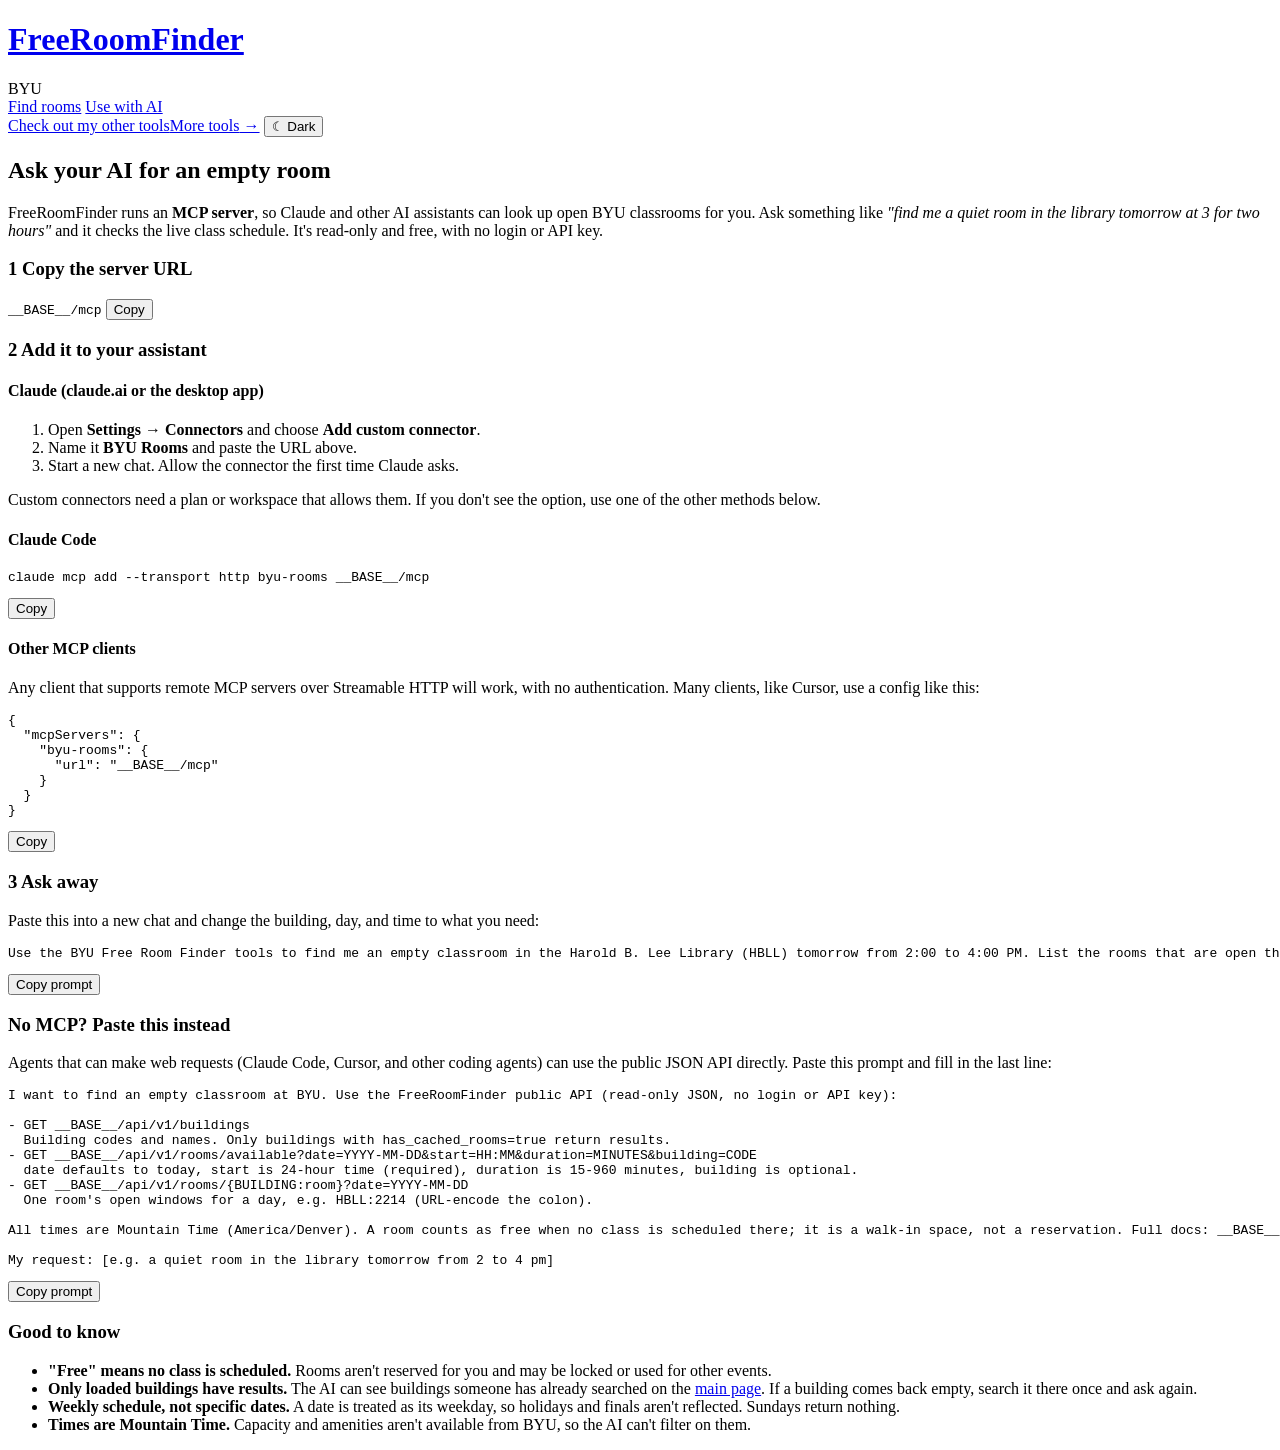
==== frontend/ai.html @ 0992cf2a "add "Use with AI" page and header nav with portfolio link New /ai page explains how to connect the M" ====
<!DOCTYPE html>
<html lang="en">
<head>
  <meta charset="UTF-8">
  <meta name="viewport" content="width=device-width, initial-scale=1.0">
  <title>Use with AI – FreeRoomFinder</title>
  <link rel="icon" type="image/svg+xml" href="/static/favicon.svg">
  <link rel="stylesheet" href="/static/style.css">
</head>
<body>

<header>
  <h1><a href="/" class="home-link">FreeRoomFinder</a></h1>
  <span class="term-label">BYU</span>
  <span class="header-break"></span>
  <nav class="header-nav">
    <a href="/">Find rooms</a>
    <a href="/ai" aria-current="page">Use with AI</a>
  </nav>
  <a class="other-tools" href="https://willholland.dev" target="_blank" rel="noopener"><span class="long-label">Check out my other tools</span><span class="short-label">More tools</span> &rarr;</a>
  <button class="theme-toggle" id="btn-theme">&#9790; Dark</button>
</header>

<main class="ai-page">

  <section class="ai-intro">
    <h2>Ask your AI for an empty room</h2>
    <p>FreeRoomFinder runs an <strong>MCP server</strong>, so Claude and other AI assistants can look up open BYU classrooms for you. Ask something like <em>"find me a quiet room in the library tomorrow at 3 for two hours"</em> and it checks the live class schedule. It's read-only and free, with no login or API key.</p>
  </section>

  <section class="card ai-card">
    <h3><span class="step-num">1</span> Copy the server URL</h3>
    <div class="copy-row">
      <code class="copy-target" id="mcp-url" data-fill>__BASE__/mcp</code>
      <button class="copy-btn" data-copy="mcp-url">Copy</button>
    </div>
  </section>

  <section class="card ai-card">
    <h3><span class="step-num">2</span> Add it to your assistant</h3>

    <h4>Claude (claude.ai or the desktop app)</h4>
    <ol>
      <li>Open <strong>Settings → Connectors</strong> and choose <strong>Add custom connector</strong>.</li>
      <li>Name it <strong>BYU Rooms</strong> and paste the URL above.</li>
      <li>Start a new chat. Allow the connector the first time Claude asks.</li>
    </ol>
    <p class="muted-note">Custom connectors need a plan or workspace that allows them. If you don't see the option, use one of the other methods below.</p>

    <h4>Claude Code</h4>
    <div class="copy-block">
      <pre><code id="cmd-claude-code" data-fill>claude mcp add --transport http byu-rooms __BASE__/mcp</code></pre>
      <button class="copy-btn" data-copy="cmd-claude-code">Copy</button>
    </div>

    <h4>Other MCP clients</h4>
    <p>Any client that supports remote MCP servers over Streamable HTTP will work, with no authentication. Many clients, like Cursor, use a config like this:</p>
    <div class="copy-block">
      <pre><code id="cfg-json" data-fill>{
  "mcpServers": {
    "byu-rooms": {
      "url": "__BASE__/mcp"
    }
  }
}</code></pre>
      <button class="copy-btn" data-copy="cfg-json">Copy</button>
    </div>
  </section>

  <section class="card ai-card">
    <h3><span class="step-num">3</span> Ask away</h3>
    <p>Paste this into a new chat and change the building, day, and time to what you need:</p>
    <div class="copy-block prompt-block">
      <pre><code id="prompt-mcp">Use the BYU Free Room Finder tools to find me an empty classroom in the Harold B. Lee Library (HBLL) tomorrow from 2:00 to 4:00 PM. List the rooms that are open the whole time first, then any that are only open for part of it.</code></pre>
      <button class="copy-btn" data-copy="prompt-mcp">Copy prompt</button>
    </div>
  </section>

  <section class="card ai-card">
    <h3>No MCP? Paste this instead</h3>
    <p>Agents that can make web requests (Claude Code, Cursor, and other coding agents) can use the public JSON API directly. Paste this prompt and fill in the last line:</p>
    <div class="copy-block prompt-block">
      <pre><code id="prompt-api" data-fill>I want to find an empty classroom at BYU. Use the FreeRoomFinder public API (read-only JSON, no login or API key):

- GET __BASE__/api/v1/buildings
  Building codes and names. Only buildings with has_cached_rooms=true return results.
- GET __BASE__/api/v1/rooms/available?date=YYYY-MM-DD&amp;start=HH:MM&amp;duration=MINUTES&amp;building=CODE
  date defaults to today, start is 24-hour time (required), duration is 15-960 minutes, building is optional.
- GET __BASE__/api/v1/rooms/{BUILDING:room}?date=YYYY-MM-DD
  One room's open windows for a day, e.g. HBLL:2214 (URL-encode the colon).

All times are Mountain Time (America/Denver). A room counts as free when no class is scheduled there; it is a walk-in space, not a reservation. Full docs: __BASE__/api/v1/docs

My request: [e.g. a quiet room in the library tomorrow from 2 to 4 pm]</code></pre>
      <button class="copy-btn" data-copy="prompt-api">Copy prompt</button>
    </div>
  </section>

  <section class="card ai-card ai-notes">
    <h3>Good to know</h3>
    <ul>
      <li><strong>"Free" means no class is scheduled.</strong> Rooms aren't reserved for you and may be locked or used for other events.</li>
      <li><strong>Only loaded buildings have results.</strong> The AI can see buildings someone has already searched on the <a href="/">main page</a>. If a building comes back empty, search it there once and ask again.</li>
      <li><strong>Weekly schedule, not specific dates.</strong> A date is treated as its weekday, so holidays and finals aren't reflected. Sundays return nothing.</li>
      <li><strong>Times are Mountain Time.</strong> Capacity and amenities aren't available from BYU, so the AI can't filter on them.</li>
    </ul>
  </section>

</main>

<script src="/static/ai.js"></script>
</body>
</html>
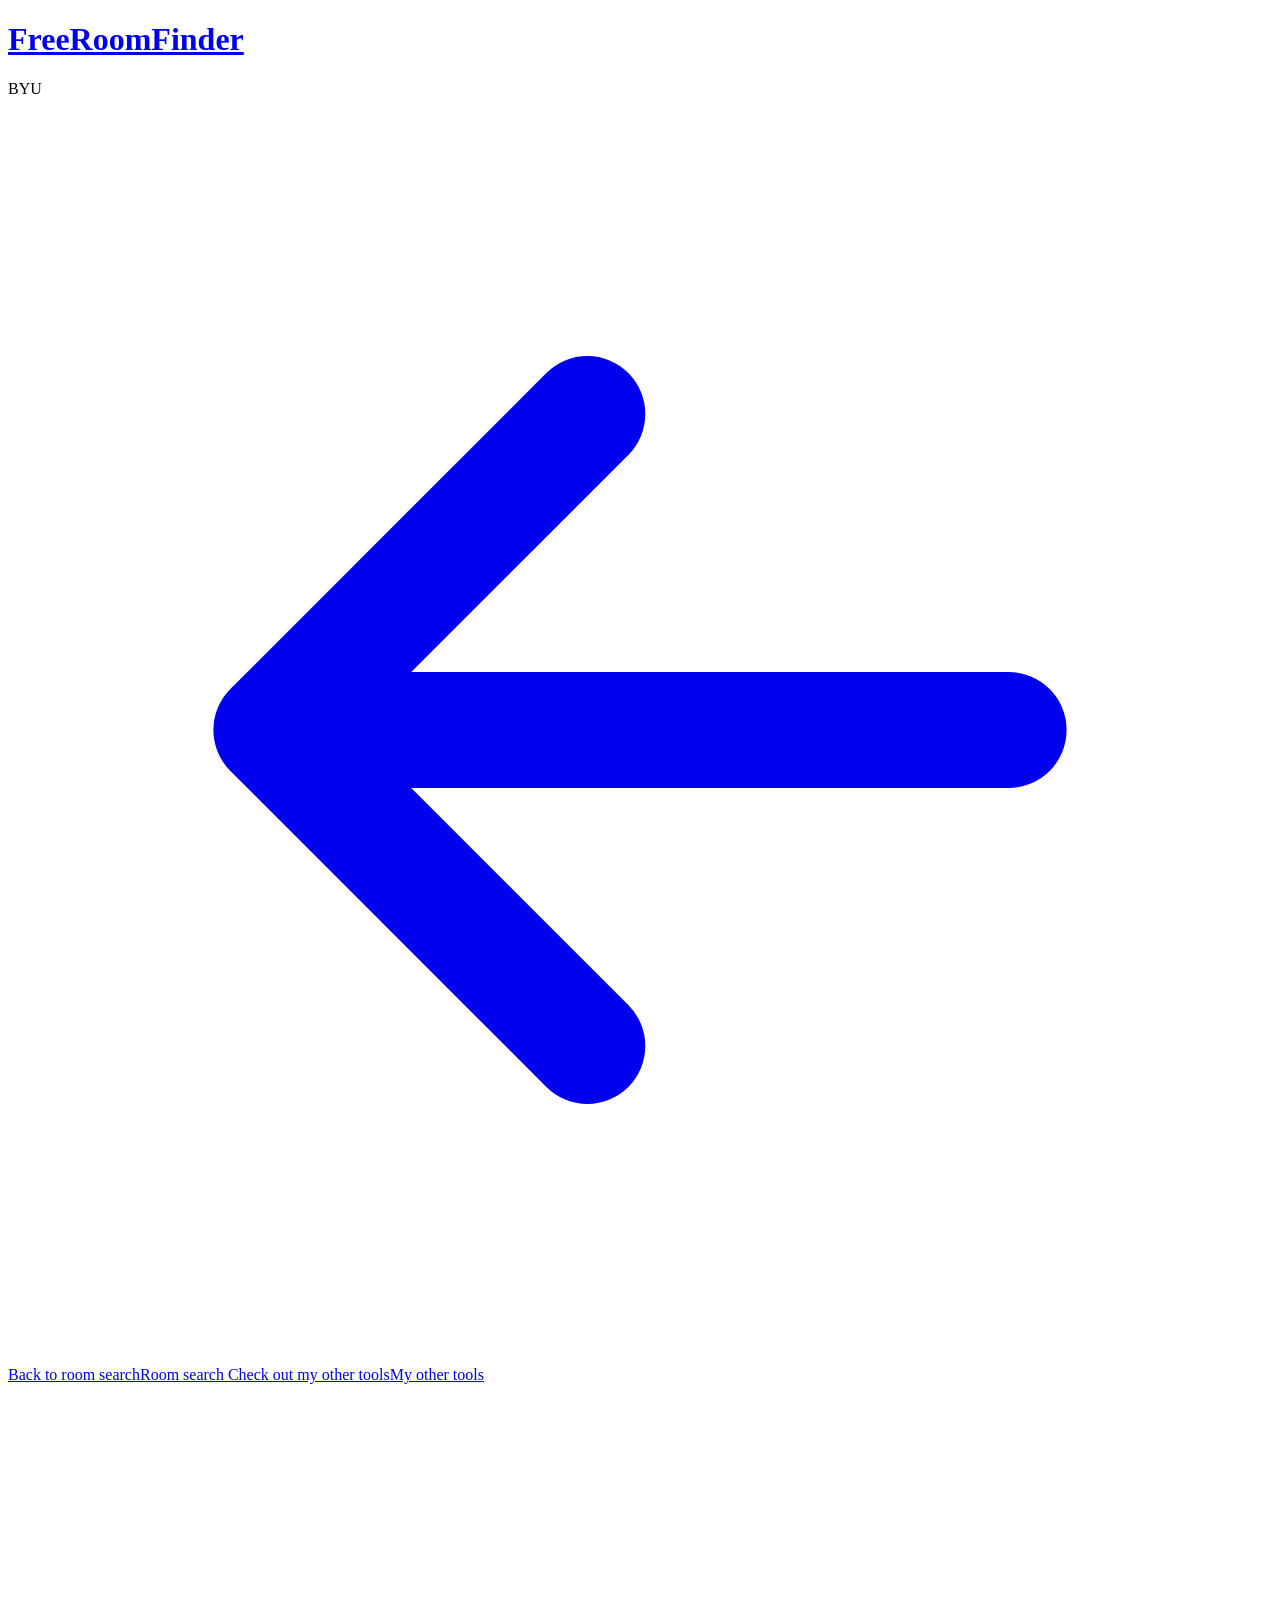
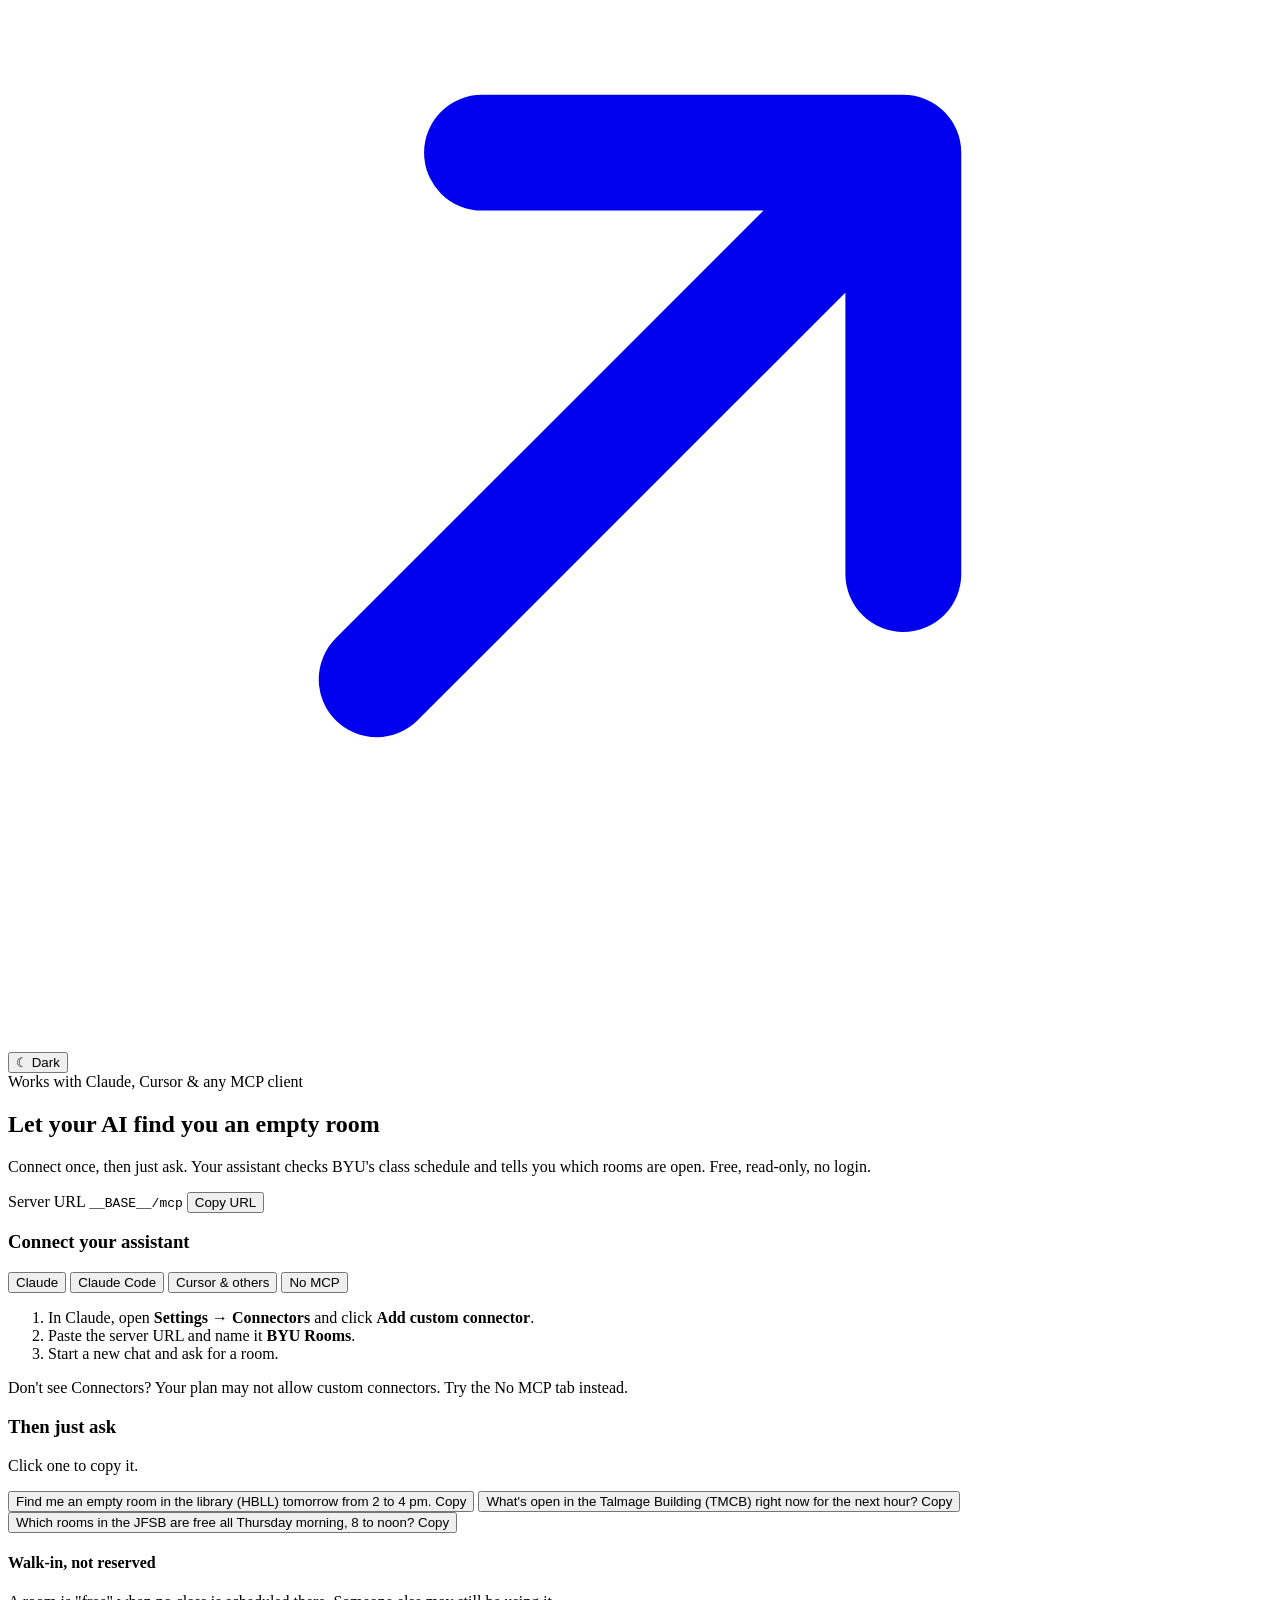
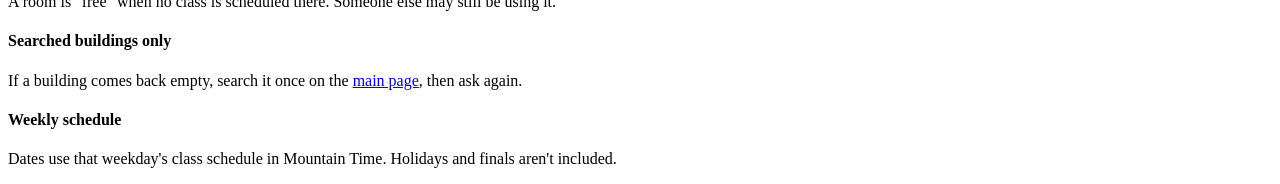
==== commit 5d8e79be: "redesign AI page and header buttons Header: replace the Find rooms / Use with AI nav with two pill b" ====
--- a/frontend/ai.html
+++ b/frontend/ai.html
@@ -3,84 +3,89 @@
 <head>
   <meta charset="UTF-8">
   <meta name="viewport" content="width=device-width, initial-scale=1.0">
-  <title>Use with AI – FreeRoomFinder</title>
+  <title>Link your AI – FreeRoomFinder</title>
   <link rel="icon" type="image/svg+xml" href="/static/favicon.svg">
   <link rel="stylesheet" href="/static/style.css">
 </head>
-<body>
+<body class="ai-body">
 
 <header>
   <h1><a href="/" class="home-link">FreeRoomFinder</a></h1>
   <span class="term-label">BYU</span>
-  <span class="header-break"></span>
-  <nav class="header-nav">
-    <a href="/">Find rooms</a>
-    <a href="/ai" aria-current="page">Use with AI</a>
-  </nav>
-  <a class="other-tools" href="https://willholland.dev" target="_blank" rel="noopener"><span class="long-label">Check out my other tools</span><span class="short-label">More tools</span> &rarr;</a>
+  <div class="header-actions">
+    <a class="header-btn header-btn-primary" href="/">
+      <svg viewBox="0 0 24 24" fill="none" stroke="currentColor" stroke-width="2.2" stroke-linecap="round" stroke-linejoin="round" aria-hidden="true"><path d="M19 12H5M11 6l-6 6 6 6"/></svg>
+      <span class="long-label">Back to room search</span><span class="short-label">Room search</span>
+    </a>
+    <a class="header-btn" href="https://willholland.dev" target="_blank" rel="noopener">
+      <span class="long-label">Check out my other tools</span><span class="short-label">My other tools</span>
+      <svg viewBox="0 0 24 24" fill="none" stroke="currentColor" stroke-width="2.2" stroke-linecap="round" stroke-linejoin="round" aria-hidden="true"><path d="M7 17L17 7M9 7h8v8"/></svg>
+    </a>
+  </div>
   <button class="theme-toggle" id="btn-theme">&#9790; Dark</button>
 </header>
 
 <main class="ai-page">
 
-  <section class="ai-intro">
-    <h2>Ask your AI for an empty room</h2>
-    <p>FreeRoomFinder runs an <strong>MCP server</strong>, so Claude and other AI assistants can look up open BYU classrooms for you. Ask something like <em>"find me a quiet room in the library tomorrow at 3 for two hours"</em> and it checks the live class schedule. It's read-only and free, with no login or API key.</p>
-  </section>
+  <!-- Hero -->
+  <section class="ai-hero">
+    <span class="ai-eyebrow">Works with Claude, Cursor &amp; any MCP client</span>
+    <h2>Let your AI find you an empty room</h2>
+    <p>Connect once, then just ask. Your assistant checks BYU's class schedule and tells you which rooms are open. Free, read-only, no login.</p>
 
-  <section class="card ai-card">
-    <h3><span class="step-num">1</span> Copy the server URL</h3>
-    <div class="copy-row">
-      <code class="copy-target" id="mcp-url" data-fill>__BASE__/mcp</code>
-      <button class="copy-btn" data-copy="mcp-url">Copy</button>
+    <div class="url-box">
+      <span class="url-label">Server URL</span>
+      <code id="mcp-url" data-fill>__BASE__/mcp</code>
+      <button class="copy-btn copy-btn-primary" data-copy="mcp-url">Copy URL</button>
     </div>
   </section>
 
-  <section class="card ai-card">
-    <h3><span class="step-num">2</span> Add it to your assistant</h3>
+  <!-- Setup -->
+  <section class="ai-card">
+    <h3>Connect your assistant</h3>
 
-    <h4>Claude (claude.ai or the desktop app)</h4>
-    <ol>
-      <li>Open <strong>Settings → Connectors</strong> and choose <strong>Add custom connector</strong>.</li>
-      <li>Name it <strong>BYU Rooms</strong> and paste the URL above.</li>
-      <li>Start a new chat. Allow the connector the first time Claude asks.</li>
-    </ol>
-    <p class="muted-note">Custom connectors need a plan or workspace that allows them. If you don't see the option, use one of the other methods below.</p>
-
-    <h4>Claude Code</h4>
-    <div class="copy-block">
-      <pre><code id="cmd-claude-code" data-fill>claude mcp add --transport http byu-rooms __BASE__/mcp</code></pre>
-      <button class="copy-btn" data-copy="cmd-claude-code">Copy</button>
+    <div class="ai-tabs" role="tablist" aria-label="Choose your assistant">
+      <button role="tab" id="tab-claude" aria-controls="panel-claude" aria-selected="true">Claude</button>
+      <button role="tab" id="tab-code" aria-controls="panel-code" aria-selected="false" tabindex="-1">Claude Code</button>
+      <button role="tab" id="tab-other" aria-controls="panel-other" aria-selected="false" tabindex="-1">Cursor &amp; others</button>
+      <button role="tab" id="tab-api" aria-controls="panel-api" aria-selected="false" tabindex="-1">No MCP</button>
     </div>
 
-    <h4>Other MCP clients</h4>
-    <p>Any client that supports remote MCP servers over Streamable HTTP will work, with no authentication. Many clients, like Cursor, use a config like this:</p>
-    <div class="copy-block">
-      <pre><code id="cfg-json" data-fill>{
+    <div class="ai-panel" role="tabpanel" id="panel-claude" aria-labelledby="tab-claude">
+      <ol class="ai-steps">
+        <li><span>In Claude, open <strong>Settings → Connectors</strong> and click <strong>Add custom connector</strong>.</span></li>
+        <li><span>Paste the server URL and name it <strong>BYU Rooms</strong>.</span></li>
+        <li><span>Start a new chat and ask for a room.</span></li>
+      </ol>
+      <p class="ai-hint">Don't see Connectors? Your plan may not allow custom connectors. Try the No MCP tab instead.</p>
+    </div>
+
+    <div class="ai-panel" role="tabpanel" id="panel-code" aria-labelledby="tab-code" hidden>
+      <p>Run this in your terminal:</p>
+      <div class="code-box">
+        <pre><code id="cmd-claude-code" data-fill>claude mcp add --transport http byu-rooms __BASE__/mcp</code></pre>
+        <button class="copy-btn" data-copy="cmd-claude-code">Copy</button>
+      </div>
+    </div>
+
+    <div class="ai-panel" role="tabpanel" id="panel-other" aria-labelledby="tab-other" hidden>
+      <p>Add this to your MCP config (in Cursor, that's <code class="inline">~/.cursor/mcp.json</code>). No API key needed.</p>
+      <div class="code-box">
+        <pre><code id="cfg-json" data-fill>{
   "mcpServers": {
     "byu-rooms": {
       "url": "__BASE__/mcp"
     }
   }
 }</code></pre>
-      <button class="copy-btn" data-copy="cfg-json">Copy</button>
+        <button class="copy-btn" data-copy="cfg-json">Copy</button>
+      </div>
     </div>
-  </section>
 
-  <section class="card ai-card">
-    <h3><span class="step-num">3</span> Ask away</h3>
-    <p>Paste this into a new chat and change the building, day, and time to what you need:</p>
-    <div class="copy-block prompt-block">
-      <pre><code id="prompt-mcp">Use the BYU Free Room Finder tools to find me an empty classroom in the Harold B. Lee Library (HBLL) tomorrow from 2:00 to 4:00 PM. List the rooms that are open the whole time first, then any that are only open for part of it.</code></pre>
-      <button class="copy-btn" data-copy="prompt-mcp">Copy prompt</button>
-    </div>
-  </section>
-
-  <section class="card ai-card">
-    <h3>No MCP? Paste this instead</h3>
-    <p>Agents that can make web requests (Claude Code, Cursor, and other coding agents) can use the public JSON API directly. Paste this prompt and fill in the last line:</p>
-    <div class="copy-block prompt-block">
-      <pre><code id="prompt-api" data-fill>I want to find an empty classroom at BYU. Use the FreeRoomFinder public API (read-only JSON, no login or API key):
+    <div class="ai-panel" role="tabpanel" id="panel-api" aria-labelledby="tab-api" hidden>
+      <p>Paste this into any AI agent that can make web requests. It explains the API, so there's nothing to install. Add what you're looking for on the last line.</p>
+      <div class="code-box code-box-tall">
+        <pre><code id="prompt-api" data-fill>I want to find an empty classroom at BYU. Use the FreeRoomFinder public API (read-only JSON, no login or API key):
 
 - GET __BASE__/api/v1/buildings
   Building codes and names. Only buildings with has_cached_rooms=true return results.
@@ -91,19 +96,46 @@
 
 All times are Mountain Time (America/Denver). A room counts as free when no class is scheduled there; it is a walk-in space, not a reservation. Full docs: __BASE__/api/v1/docs
 
-My request: [e.g. a quiet room in the library tomorrow from 2 to 4 pm]</code></pre>
-      <button class="copy-btn" data-copy="prompt-api">Copy prompt</button>
+My request: </code></pre>
+        <button class="copy-btn" data-copy="prompt-api">Copy prompt</button>
+      </div>
     </div>
   </section>
 
-  <section class="card ai-card ai-notes">
-    <h3>Good to know</h3>
-    <ul>
-      <li><strong>"Free" means no class is scheduled.</strong> Rooms aren't reserved for you and may be locked or used for other events.</li>
-      <li><strong>Only loaded buildings have results.</strong> The AI can see buildings someone has already searched on the <a href="/">main page</a>. If a building comes back empty, search it there once and ask again.</li>
-      <li><strong>Weekly schedule, not specific dates.</strong> A date is treated as its weekday, so holidays and finals aren't reflected. Sundays return nothing.</li>
-      <li><strong>Times are Mountain Time.</strong> Capacity and amenities aren't available from BYU, so the AI can't filter on them.</li>
-    </ul>
+  <!-- Examples -->
+  <section class="ai-card">
+    <h3>Then just ask</h3>
+    <p class="ai-sub">Click one to copy it.</p>
+    <div class="example-list">
+      <button class="example" data-copy-text="Find me an empty room in the library (HBLL) tomorrow from 2 to 4 pm.">
+        <span>Find me an empty room in the library (HBLL) tomorrow from 2 to 4 pm.</span>
+        <span class="example-copy">Copy</span>
+      </button>
+      <button class="example" data-copy-text="What's open in the Talmage Building (TMCB) right now for the next hour?">
+        <span>What's open in the Talmage Building (TMCB) right now for the next hour?</span>
+        <span class="example-copy">Copy</span>
+      </button>
+      <button class="example" data-copy-text="Which rooms in the JFSB are free all Thursday morning, 8 to noon?">
+        <span>Which rooms in the JFSB are free all Thursday morning, 8 to noon?</span>
+        <span class="example-copy">Copy</span>
+      </button>
+    </div>
+  </section>
+
+  <!-- Caveats -->
+  <section class="ai-facts">
+    <div class="ai-fact">
+      <h4>Walk-in, not reserved</h4>
+      <p>A room is "free" when no class is scheduled there. Someone else may still be using it.</p>
+    </div>
+    <div class="ai-fact">
+      <h4>Searched buildings only</h4>
+      <p>If a building comes back empty, search it once on the <a href="/">main page</a>, then ask again.</p>
+    </div>
+    <div class="ai-fact">
+      <h4>Weekly schedule</h4>
+      <p>Dates use that weekday's class schedule in Mountain Time. Holidays and finals aren't included.</p>
+    </div>
   </section>
 
 </main>
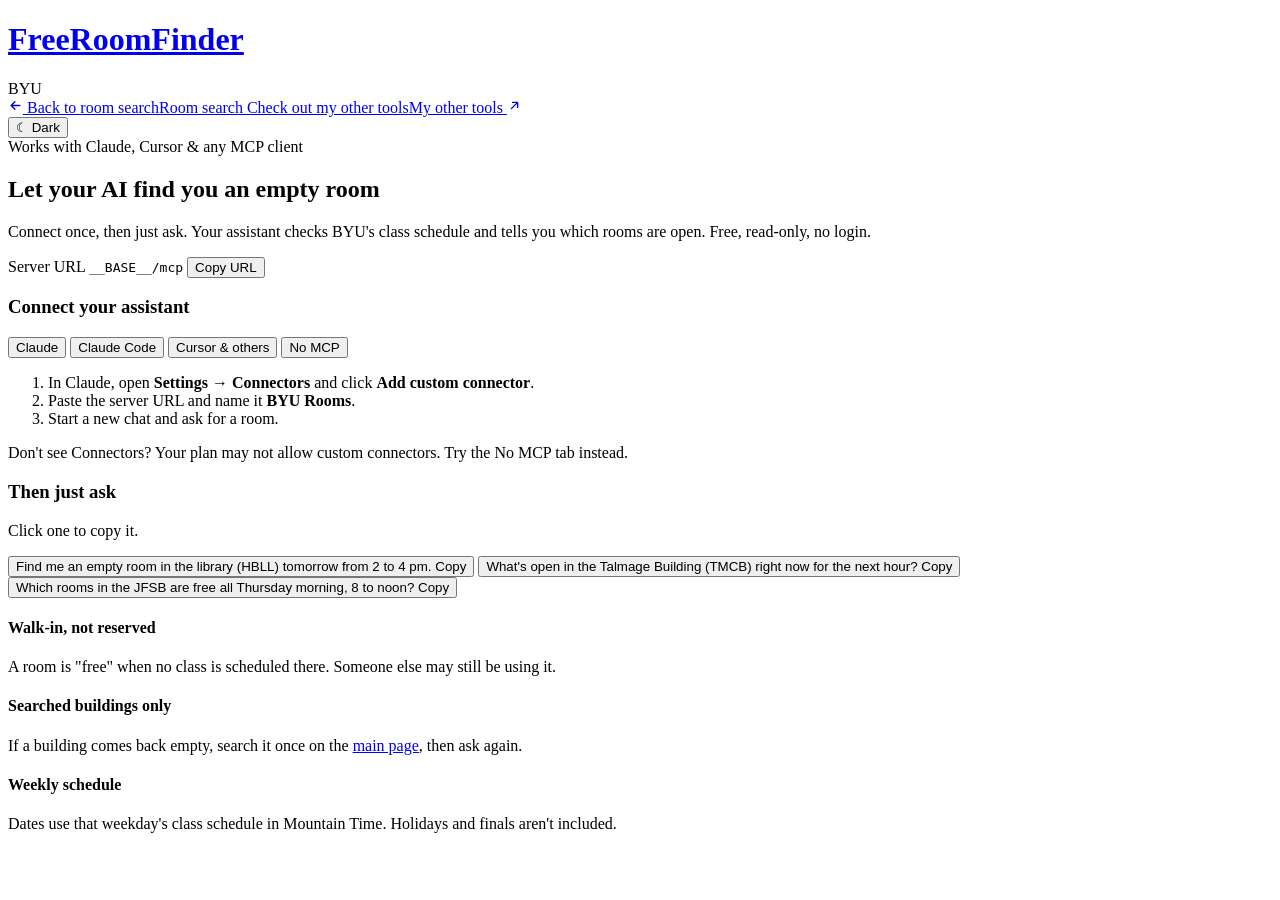
==== commit 8d5d43fe: "fix stale stylesheet after deploy breaking the header Browsers heuristically cached style.css (no Ca" ====
--- a/frontend/ai.html
+++ b/frontend/ai.html
@@ -5,7 +5,7 @@
   <meta name="viewport" content="width=device-width, initial-scale=1.0">
   <title>Link your AI – FreeRoomFinder</title>
   <link rel="icon" type="image/svg+xml" href="/static/favicon.svg">
-  <link rel="stylesheet" href="/static/style.css">
+  <link rel="stylesheet" href="/static/style.css?v=3">
 </head>
 <body class="ai-body">
 
@@ -14,12 +14,12 @@
   <span class="term-label">BYU</span>
   <div class="header-actions">
     <a class="header-btn header-btn-primary" href="/">
-      <svg viewBox="0 0 24 24" fill="none" stroke="currentColor" stroke-width="2.2" stroke-linecap="round" stroke-linejoin="round" aria-hidden="true"><path d="M19 12H5M11 6l-6 6 6 6"/></svg>
+      <svg width="15" height="15" viewBox="0 0 24 24" fill="none" stroke="currentColor" stroke-width="2.2" stroke-linecap="round" stroke-linejoin="round" aria-hidden="true"><path d="M19 12H5M11 6l-6 6 6 6"/></svg>
       <span class="long-label">Back to room search</span><span class="short-label">Room search</span>
     </a>
     <a class="header-btn" href="https://willholland.dev" target="_blank" rel="noopener">
       <span class="long-label">Check out my other tools</span><span class="short-label">My other tools</span>
-      <svg viewBox="0 0 24 24" fill="none" stroke="currentColor" stroke-width="2.2" stroke-linecap="round" stroke-linejoin="round" aria-hidden="true"><path d="M7 17L17 7M9 7h8v8"/></svg>
+      <svg width="15" height="15" viewBox="0 0 24 24" fill="none" stroke="currentColor" stroke-width="2.2" stroke-linecap="round" stroke-linejoin="round" aria-hidden="true"><path d="M7 17L17 7M9 7h8v8"/></svg>
     </a>
   </div>
   <button class="theme-toggle" id="btn-theme">&#9790; Dark</button>
@@ -140,6 +140,6 @@
 
 </main>
 
-<script src="/static/ai.js"></script>
+<script src="/static/ai.js?v=3"></script>
 </body>
 </html>
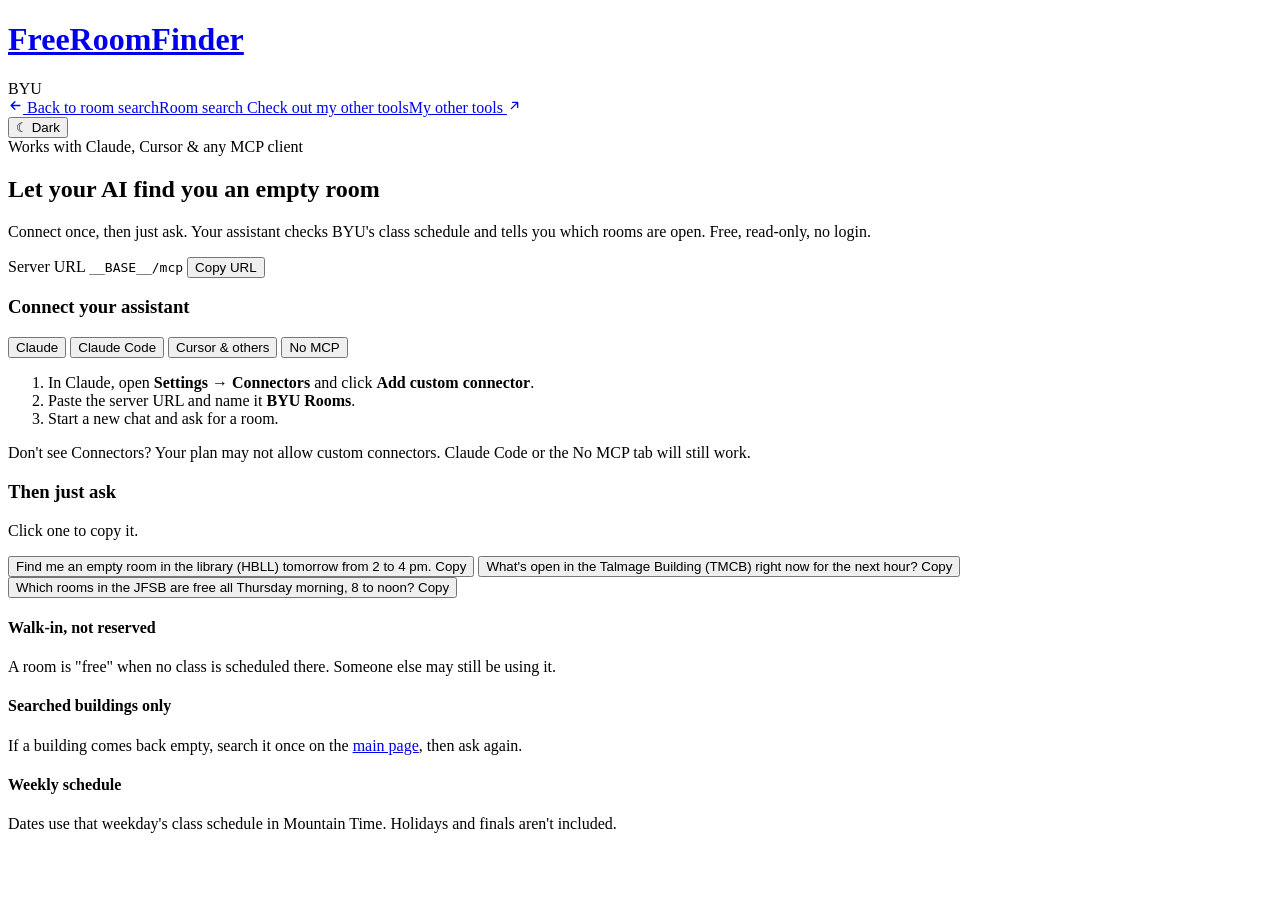
==== commit cb756993: "add slash-style availability URL for browsing assistants ChatGPT percent-encoded the & separators in" ====
--- a/frontend/ai.html
+++ b/frontend/ai.html
@@ -5,7 +5,7 @@
   <meta name="viewport" content="width=device-width, initial-scale=1.0">
   <title>Link your AI – FreeRoomFinder</title>
   <link rel="icon" type="image/svg+xml" href="/static/favicon.svg">
-  <link rel="stylesheet" href="/static/style.css?v=3">
+  <link rel="stylesheet" href="/static/style.css?v=4">
 </head>
 <body class="ai-body">
 
@@ -57,7 +57,7 @@
         <li><span>Paste the server URL and name it <strong>BYU Rooms</strong>.</span></li>
         <li><span>Start a new chat and ask for a room.</span></li>
       </ol>
-      <p class="ai-hint">Don't see Connectors? Your plan may not allow custom connectors. Try the No MCP tab instead.</p>
+      <p class="ai-hint">Don't see Connectors? Your plan may not allow custom connectors. Claude Code or the No MCP tab will still work.</p>
     </div>
 
     <div class="ai-panel" role="tabpanel" id="panel-code" aria-labelledby="tab-code" hidden>
@@ -83,22 +83,26 @@
     </div>
 
     <div class="ai-panel" role="tabpanel" id="panel-api" aria-labelledby="tab-api" hidden>
-      <p>Paste this into any AI agent that can make web requests. It explains the API, so there's nothing to install. Add what you're looking for on the last line.</p>
+      <p>Paste this into a coding agent that can make web requests, like <strong>Claude Code</strong> or <strong>Cursor</strong>. It explains the API, so there's nothing to install. Add what you're looking for on the last line.</p>
       <div class="code-box code-box-tall">
-        <pre><code id="prompt-api" data-fill>I want to find an empty classroom at BYU. Use the FreeRoomFinder public API (read-only JSON, no login or API key):
+        <pre><code id="prompt-api" data-fill>I want to find an empty classroom at BYU. Use the FreeRoomFinder public API (read-only JSON, no login or API key).
 
-- GET __BASE__/api/v1/buildings
-  Building codes and names. Only buildings with has_cached_rooms=true return results.
-- GET __BASE__/api/v1/rooms/available?date=YYYY-MM-DD&amp;start=HH:MM&amp;duration=MINUTES&amp;building=CODE
-  date defaults to today, start is 24-hour time (required), duration is 15-960 minutes, building is optional.
-- GET __BASE__/api/v1/rooms/{BUILDING:room}?date=YYYY-MM-DD
-  One room's open windows for a day, e.g. HBLL:2214 (URL-encode the colon).
+Find open rooms:
+GET __BASE__/api/v1/rooms/available/{BUILDING}/{DATE}/{START}/{MINUTES}
+- BUILDING: a building code like JKB or HBLL, or "all"
+- DATE: YYYY-MM-DD, "today", or "tomorrow"
+- START: 24-hour time, e.g. 14:00
+- MINUTES: 15 to 960
+Example: __BASE__/api/v1/rooms/available/JKB/tomorrow/14:00/120
 
-All times are Mountain Time (America/Denver). A room counts as free when no class is scheduled there; it is a walk-in space, not a reservation. Full docs: __BASE__/api/v1/docs
+Building codes: GET __BASE__/api/v1/buildings (only buildings with has_cached_rooms=true have results).
+
+Request the URL exactly as shown, with no extra parameters. All times are Mountain Time (America/Denver). A room counts as free when no class is scheduled there; it's a walk-in space, not a reservation. Full docs: __BASE__/api/v1/docs
 
 My request: </code></pre>
         <button class="copy-btn" data-copy="prompt-api">Copy prompt</button>
       </div>
+      <p class="ai-hint">Chat apps that browse the web, like ChatGPT, can be hit or miss with this. If yours supports connectors, use one of the other tabs instead.</p>
     </div>
   </section>
 
